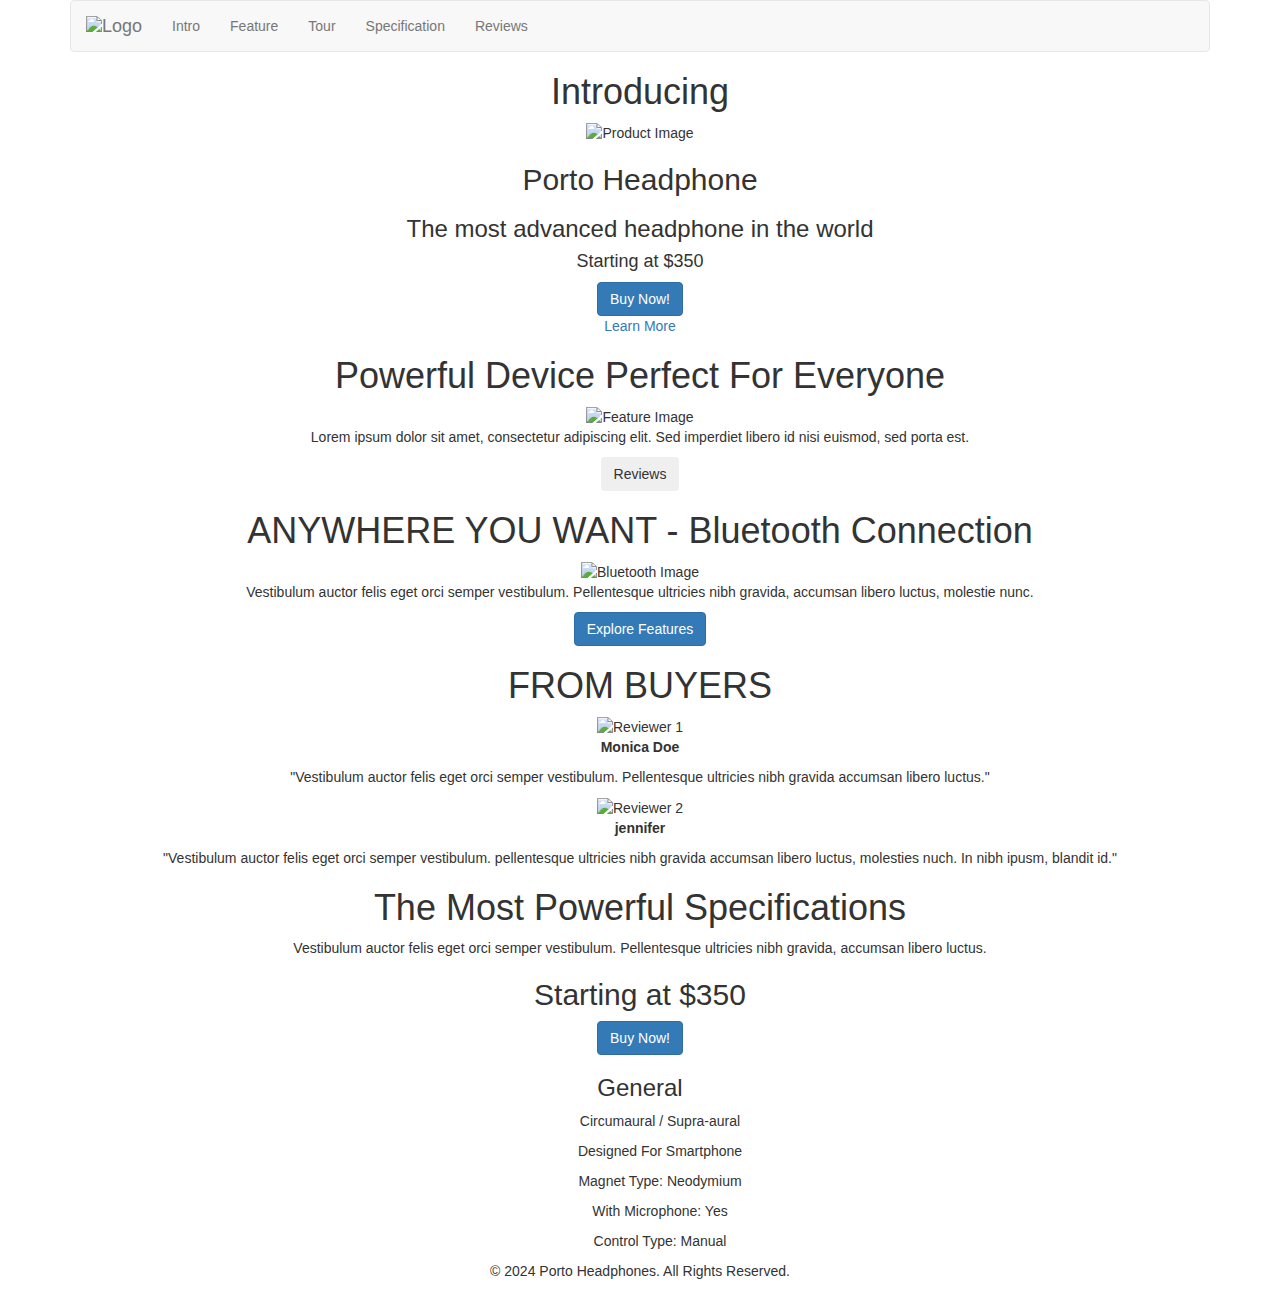
==== headphone/index.html @ d217011d "Update and rename ii.html to index.html" ====
<!DOCTYPE html>
<html lang="en">
<head>
    <meta charset="UTF-8">
    <meta name="viewport" content="width=device-width, initial-scale=1.0">
    <title>Headphone</title>

    <link rel="stylesheet" href="https://maxcdn.bootstrapcdn.com/bootstrap/3.4.1/css/bootstrap.min.css">

    <link rel="stylesheet" href="styles.css">
</head>
<body>
    <div class="container">

        <nav class="navbar navbar-default">
            <div class="container-fluid">
                <div class="navbar-header">
                    <a class="navbar-brand" href="#">
                        <img src="https://www.okler.net/previews/porto/9.9.0/img/demos/product-landing/logo.png" alt="Logo" class="logo">
                    </a>
                </div>
                <ul class="nav navbar-nav">
                    <li><a href="#Intro">Intro</a></li>
                    <li><a href="#Feature">Feature</a></li>
                    <li><a href="#Tour">Tour</a></li>
                    <li><a href="#Specification">Specification</a></li>
                    <li><a href="#Reviews">Reviews</a></li>
                </ul>
            </div>
        </nav>
        <section id="Intro" class="text-center">
            <h1>Introducing</h1>
            <img src="https://www.okler.net/previews/porto/9.9.0/img/demos/product-landing/product-1.png" alt="Product Image" class="product-img">
            <h2>Porto Headphone</h2>
            <h3>The most advanced headphone in the world</h3>
            <h4>Starting at $350</h4>
            <button class="btn btn-primary">Buy Now!</button><br>
            <a href="#Feature">Learn More</a>
        </section>

        <section id="Feature" class="text-center">
            <h1>Powerful Device Perfect For Everyone</h1>
            <img src="https://www.okler.net/previews/porto/9.9.0/img/demos/product-landing/product-2.png" alt="Feature Image" class="feature-img">
            <p>Lorem ipsum dolor sit amet, consectetur adipiscing elit. Sed imperdiet libero id nisi euismod, sed porta est.</p>
            <button class="btn btn-secondary">Reviews</button>
        </section>
  
        <section id="Tour" class="text-center">
            <h1>ANYWHERE YOU WANT - Bluetooth Connection</h1>
            <img src="https://www.okler.net/previews/porto/9.9.0/img/demos/product-landing/product-3.png" alt="Bluetooth Image" class="feature-img">
            <p>Vestibulum auctor felis eget orci semper vestibulum. Pellentesque ultricies nibh gravida, accumsan libero luctus, molestie nunc.</p>
            <button class="btn btn-primary">Explore Features</button>
        </section>

        <section id="Reviews" class="text-center">
            <h1>FROM BUYERS</h1>
            <div class="review">
                <img src="https://www.okler.net/previews/porto/9.9.0/img/demos/product-landing/client-1.jpg" alt="Reviewer 1" class="review-img">
                <p><strong>Monica Doe</strong></p>
                <p>"Vestibulum auctor felis eget orci semper vestibulum. Pellentesque ultricies nibh gravida accumsan libero luctus."</p>
            </div>
            <div class="review">
                <img src="https://www.okler.net/previews/porto/9.9.0/img/demos/product-landing/client-2.jpg" alt="Reviewer 2" class="review-img">
                <p><strong>jennifer</strong></p>
                <p>"Vestibulum auctor felis eget orci semper vestibulum. pellentesque ultricies nibh gravida accumsan libero luctus, molesties nuch. In nibh ipusm, blandit id."</p>
            </div>
            <div>
                <section id="Specification" class="text-center">
                    <h1>The Most Powerful Specifications</h1>
                    <p>Vestibulum auctor felis eget orci semper vestibulum. Pellentesque ultricies nibh gravida, accumsan libero luctus.</p>
                    <h2>Starting at $350</h2>
                    <button class="btn btn-primary">Buy Now!</button>
                    <h3>General</h3>
                        <ul>Circumaural / Supra-aural</ul>
                        <ul>Designed For Smartphone</ul>
                        <ul>Magnet Type: Neodymium</ul>
                        <ul>With Microphone: Yes</ul>
                        <ul>Control Type: Manual</ul>
                </section>
            </div>
        </section>
 
        <footer class="text-center">
            <p>© 2024 Porto Headphones. All Rights Reserved.</p>
        </footer>
    </div>

    <script src="https://ajax.googleapis.com/ajax/libs/jquery/3.7.1/jquery.min.js"></script>
    <script src="https://maxcdn.bootstrapcdn.com/bootstrap/3.4.1/js/bootstrap.min.js"></script>
</body>
</html>
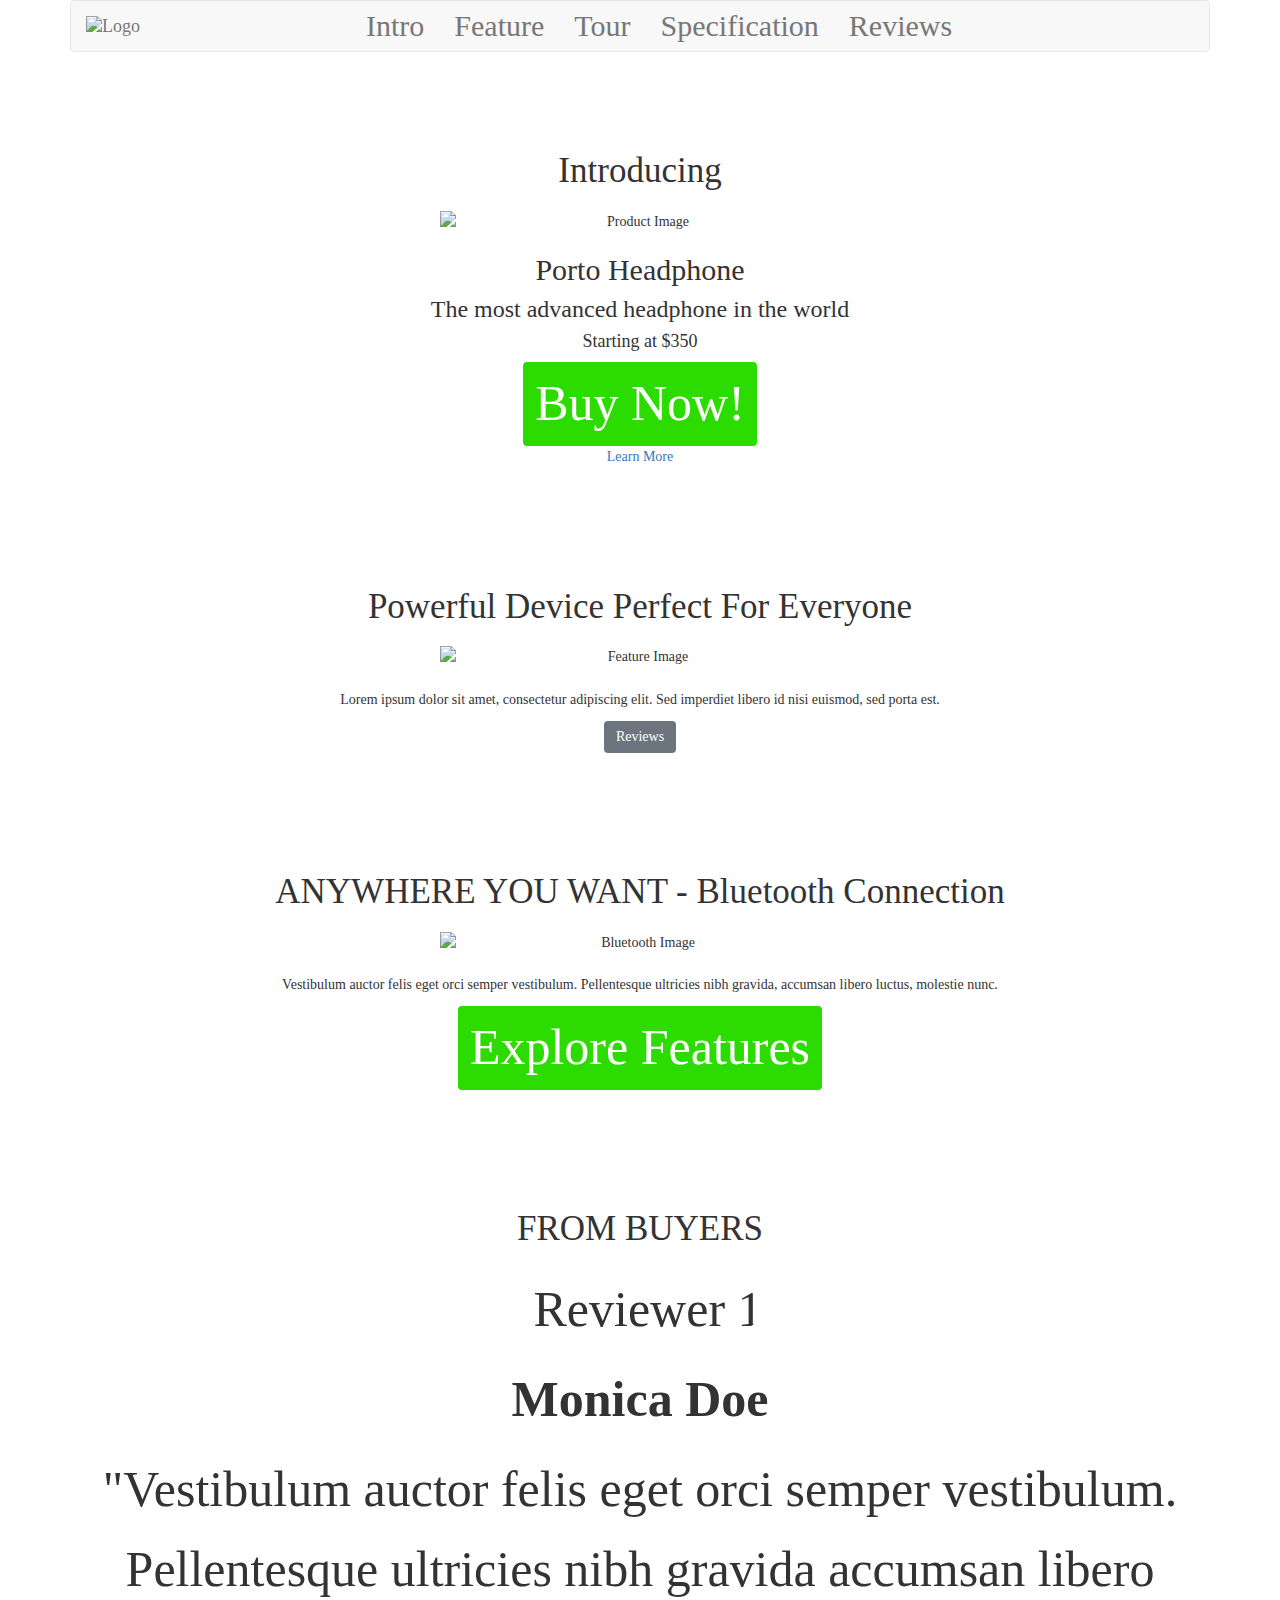
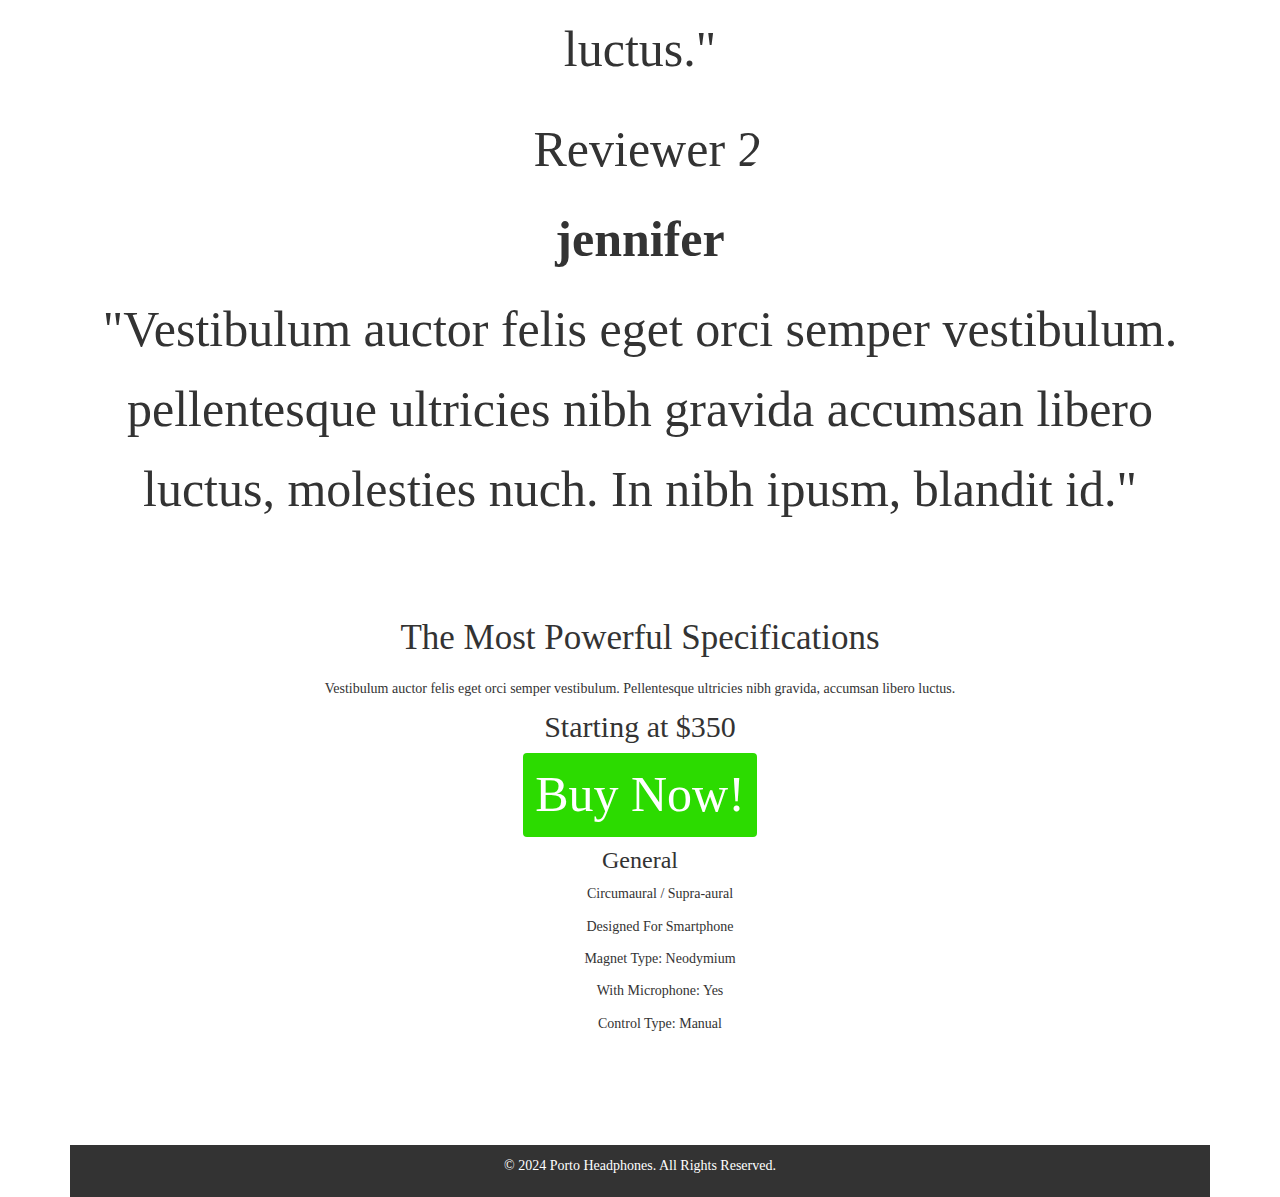
==== commit a337e1ac: "Update index.html" ====
--- a/headphone/index.html
+++ b/headphone/index.html
@@ -7,7 +7,7 @@
 
     <link rel="stylesheet" href="https://maxcdn.bootstrapcdn.com/bootstrap/3.4.1/css/bootstrap.min.css">
 
-    <link rel="stylesheet" href="styles.css">
+    <link rel="stylesheet" href="style.css">
 </head>
 <body>
     <div class="container">
--- a/headphone/style.css
+++ b/headphone/style.css
@@ -0,0 +1,78 @@
+body {
+    font-family:Georgia, 'Times New Roman', Times, serif;
+    line-height: 1.6;
+    margin: 0;
+    padding: 0;
+}
+
+.navbar {
+    margin-bottom: 30px;
+}
+
+.navbar-brand .logo {
+    width: 250px;
+}
+
+.navbar-nav > li > a {
+    color: #8d0909;
+    font-size: 30px;
+}
+
+.navbar-nav > li > a:hover {
+    color: #007bff;
+}
+
+section {
+    padding: 50px 20px;
+}
+
+h1 {
+    font-size: 2.5em;
+    margin-bottom: 20px;
+}
+
+h2, h3, h4 {
+    margin: 10px 0;
+}
+
+.feature-img, .product-img {
+    width: 90%;
+    max-width: 400px;
+    margin: 20px auto;
+    display: block;
+}
+
+.review {
+    margin: 20px 0;
+    text-align: center;
+    font-size: 50px;
+}
+
+.review-img {
+    width: 100px;
+    height: 100px;
+    border-radius: 50%;
+    margin-bottom: 10px;
+}
+
+.btn-primary {
+    background-color: #2cdb00;
+    border: none;
+    font-size: 50px;
+}
+
+.btn-secondary {
+    background-color: #6c757d;
+    color: white;
+    border: none;
+}
+
+button:hover {
+    opacity: 0.9;
+}
+
+footer {
+    background: #333;
+    color: #fff;
+    padding: 10px 0;
+}
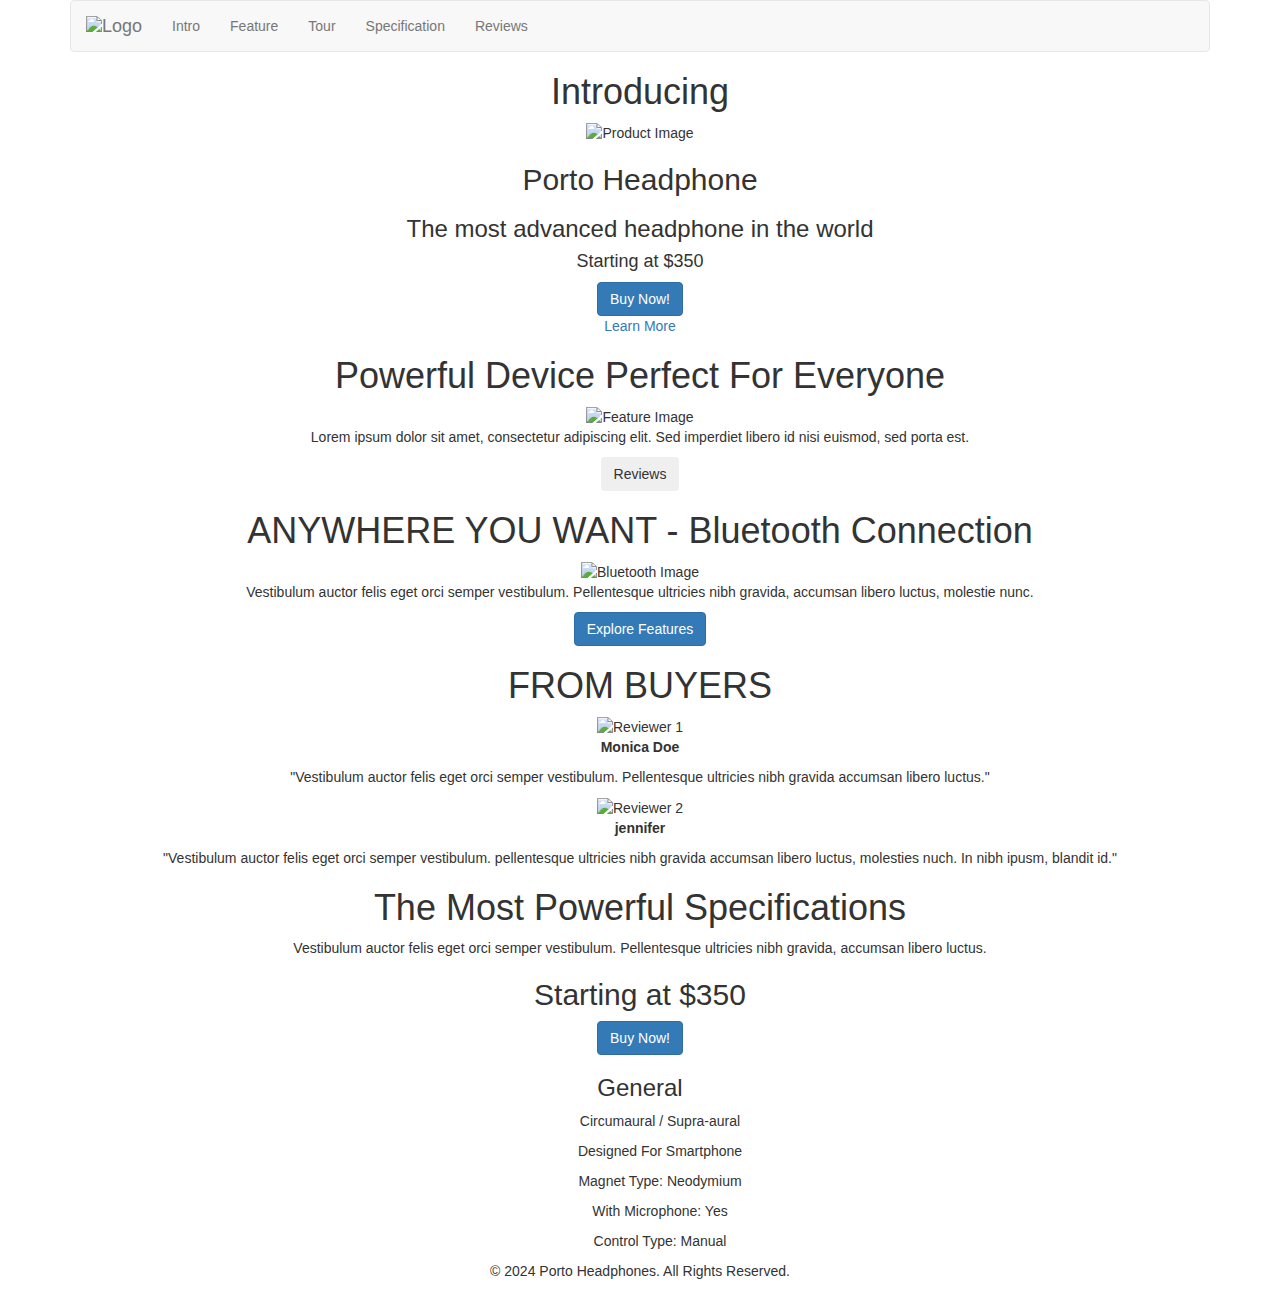
==== commit 82e8db81: "Update index.html" ====
--- a/headphone/index.html
+++ b/headphone/index.html
@@ -7,7 +7,7 @@
 
     <link rel="stylesheet" href="https://maxcdn.bootstrapcdn.com/bootstrap/3.4.1/css/bootstrap.min.css">
 
-    <link rel="stylesheet" href="style.css">
+    <link rel="stylesheet" href="styles.css">
 </head>
 <body>
     <div class="container">
